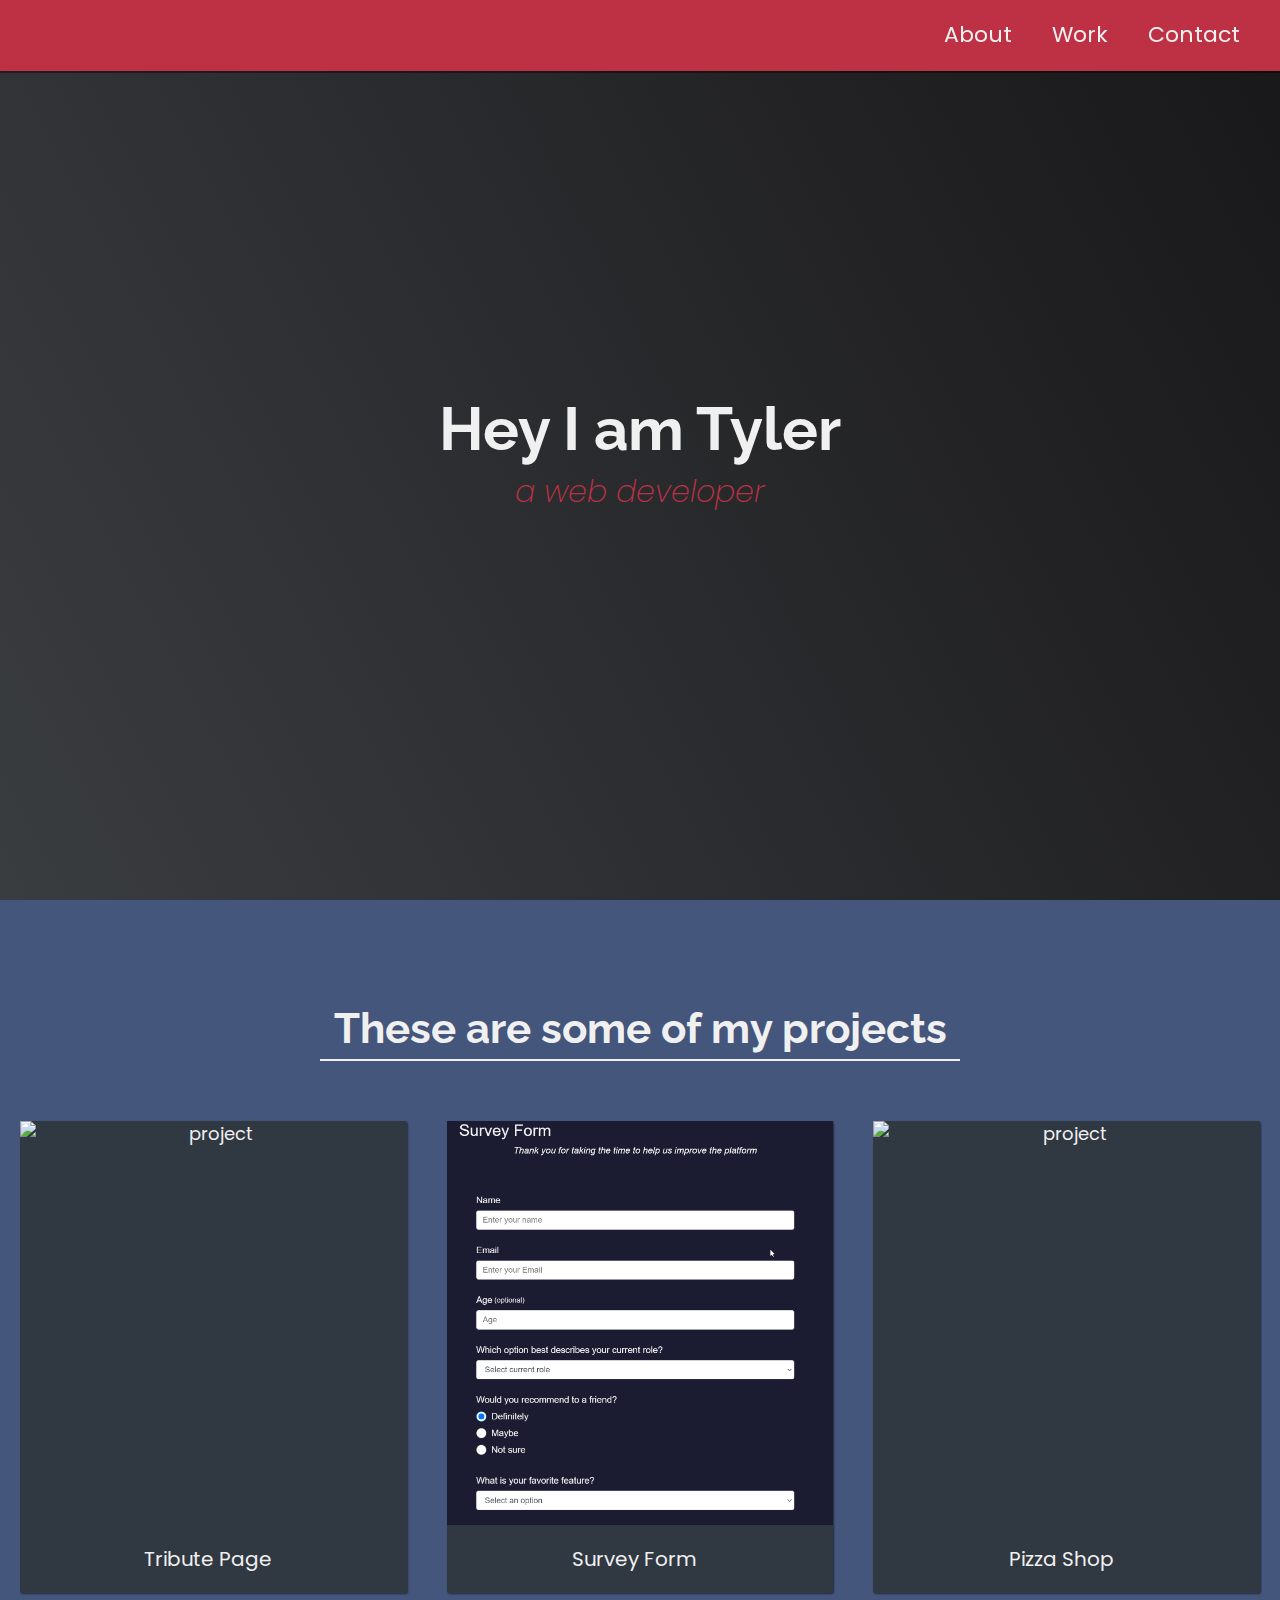
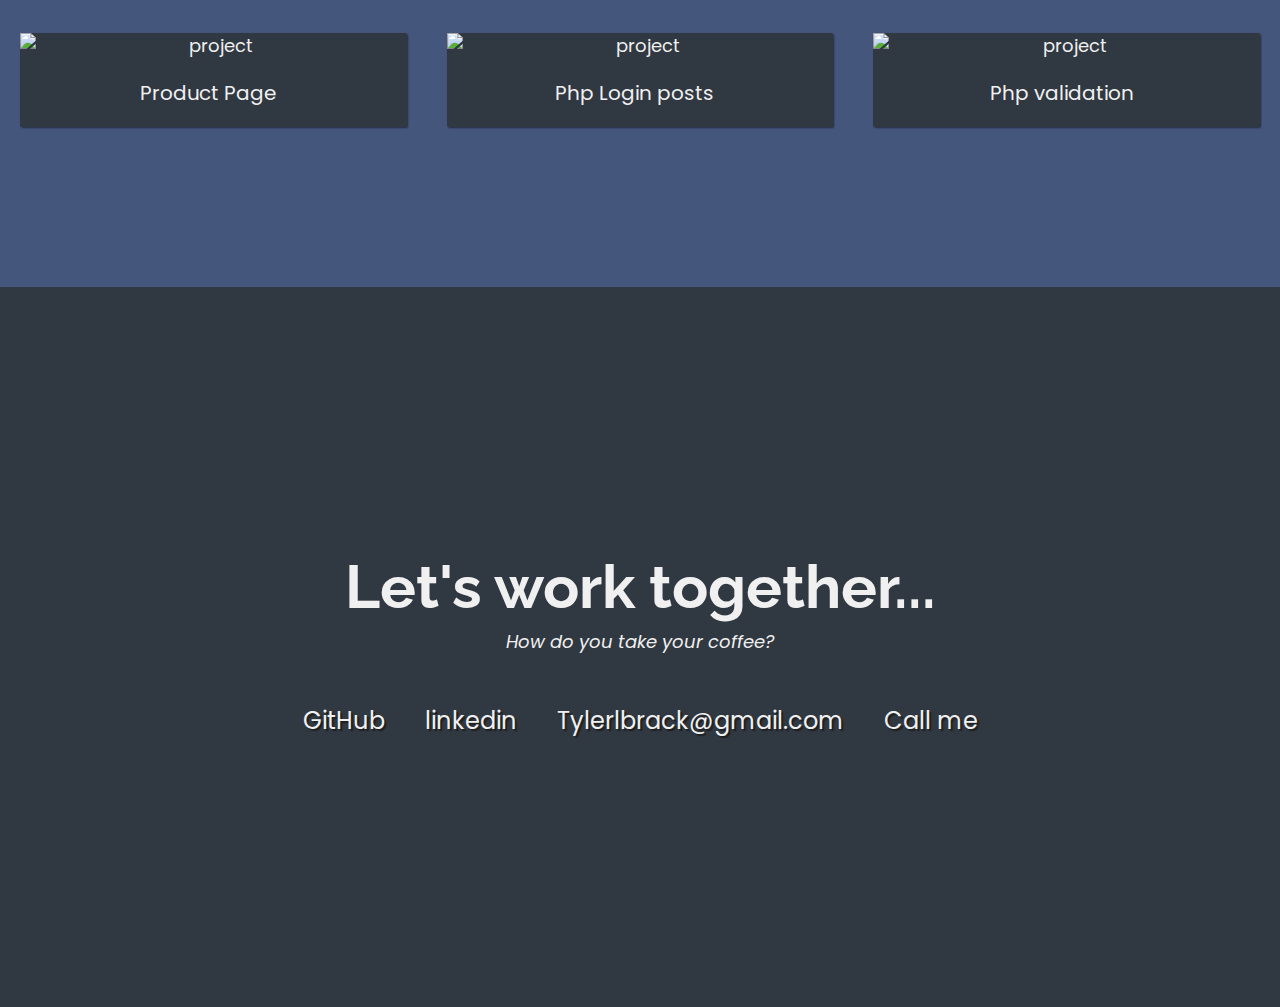
==== Portfolio/index.html @ 516d8262 "Add files via upload" ====
<!DOCTYPE html>
<html lang="en" >

<head>

  <meta charset="UTF-8">
  
<style>
/* Custom properties/variables  */
:root {
  --main-white: #f0f0f0;
  --main-red: #be3144;
  --main-blue: #45567d;
  --main-gray: #303841;
}

/* Base reset */
* {
  margin: 0;
  padding: 0;
}

/* box-sizing and font sizing */
*,
*::before,
*::after {
  box-sizing: inherit;
}

html {
  box-sizing: border-box;

  /* Set font size for easy rem calculations
   * default document font size = 16px, 1rem = 16px, 100% = 16px
   * (100% / 16px) * 10 = 62.5%, 1rem = 10px, 62.5% = 10px
  */
  font-size: 62.5%;
  scroll-behavior: smooth;
}

/* A few media query to set some font sizes at different screen sizes.
 * This helps automate a bit of responsiveness.
 * The trick is to use the rem unit for size values, margin and padding.
 * Because rem is relative to the document font size
 * when we scale up or down the font size on the document
 * it will affect all properties using rem units for the values.
*/

/* I am using the em unit for breakpoints
 * The calculation is the following
 * screen size divided by browser base font size
 * As an example: a breakpoint at 980px
 * 980px / 16px = 61.25em
*/

/* 1200px / 16px = 75em */
@media (max-width: 75em) {
  html {
    font-size: 60%;
  }
}

/* 980px / 16px = 61.25em */
@media (max-width: 61.25em) {
  html {
    font-size: 58%;
  }
}

/* 460px / 16px = 28.75em */
@media (max-width: 28.75em) {
  html {
    font-size: 55%;
  }
}

/* Base styles */

body {
  font-family: 'Poppins', sans-serif;
  font-size: 1.8rem; /* 18px */
  font-weight: 400;
  line-height: 1.4;
  color: var(--main-white);
}

h1,
h2 {
  font-family: 'Raleway', sans-serif;
  font-weight: 700;
  text-align: center;
}

h1 {
  font-size: 6rem;
}

h2 {
  font-size: 4.2rem;
}

ul {
  list-style: none;
}

a {
  text-decoration: none;
  color: var(--main-white);
}

img {
  display: block;
  width: 100%;
}

/* nav */

.nav {
  display: flex;
  justify-content: flex-end;
  position: fixed;
  top: 0;
  left: 0;
  width: 100%;
  background: var(--main-red);
  box-shadow: 0 2px 0 rgba(0, 0, 0, 0.4);
  z-index: 10;
}

.nav-list {
  display: flex;
  margin-right: 2rem;
}

@media (max-width: 28.75em) {
  .nav {
    justify-content: center;
  }

  .nav-list {
    margin: 0 1rem;
  }
}

.nav-list a {
  display: block;
  font-size: 2.2rem;
  padding: 2rem;
}

.nav-list a:hover {
  background: var(--main-blue);
}

/* Welcome section */

.welcome-section {
  display: flex;
  flex-direction: column;
  justify-content: center;
  align-items: center;
  width: 100%;
  height: 100vh;
  background-color: #000;
  background-image: linear-gradient(62deg, #3a3d40 0%, #181719 100%);
}

.welcome-section > p {
  font-size: 3rem;
  font-weight: 200;
  font-style: italic;
  color: var(--main-red);
}

/* Projects section */

.projects-section {
  text-align: center;
  padding: 10rem 2rem;
  background: var(--main-blue);
}

.projects-section-header {
  max-width: 640px;
  margin: 0 auto 6rem auto;
  border-bottom: 0.2rem solid var(--main-white);
}

@media (max-width: 28.75em) {
  .projects-section-header {
    font-size: 4rem;
  }
}

/* "Automagic" image grid using no media queries */
.projects-grid {
  display: grid;
  grid-template-columns: repeat(auto-fit, minmax(320px, 1fr));
  grid-gap: 4rem;
  width: 100%;
  max-width: 1280px;
  margin: 0 auto;
  margin-bottom: 6rem;
}

@media (max-width: 30.625em) {
  .projects-section {
    padding: 6rem 1rem;
  }

  .projects-grid {
    grid-template-columns: 1fr;
  }
}

.project {
  background: var(--main-gray);
  box-shadow: 1px 1px 2px rgba(0, 0, 0, 0.5);
  border-radius: 2px;
}

.code {
  color: var(--main-gray);
  transition: color 0.3s ease-out;
}

.project:hover .code {
  color: #ff7f50;
}

.project-image {
  height: calc(100% - 6.8rem);
  width: 100%;
  object-fit: cover;
}

.project-title {
  font-size: 2rem;
  padding: 2rem 0.5rem;
}

.btn {
  display: inline-block;
  padding: 1rem 2rem;
  border-radius: 2px;
}

.btn-show-all {
  font-size: 2rem;
  background: var(--main-gray);
  transition: background 0.3s ease-out;
}

.btn-show-all:hover {
  background: var(--main-red);
}

.btn-show-all:hover > i {
  transform: translateX(2px);
}

.btn-show-all > i {
  margin-left: 10px;
  transform: translateX(0);
  transition: transform 0.3s ease-out;
}

/* Contact section */

.contact-section {
  display: flex;
  flex-direction: column;
  justify-content: center;
  align-items: center;
  text-align: center;
  width: 100%;
  height: 80vh;
  padding: 0 2rem;
  background: var(--main-gray);
}

.contact-section-header > h2 {
  font-size: 6rem;
}

@media (max-width: 28.75em) {
  .contact-section-header > h2 {
    font-size: 4rem;
  }
}

.contact-section-header > p {
  font-style: italic;
}

.contact-links {
  display: flex;
  justify-content: center;
  width: 100%;
  max-width: 980px;
  margin-top: 4rem;
  flex-wrap: wrap;
}

.contact-details {
  font-size: 2.4rem;
  text-shadow: 2px 2px 1px #1f1f1f;
  transition: transform 0.3s ease-out;
}

.contact-details:hover {
  transform: translateY(8px);
}

/* Footer */

footer {
  font-weight: 300;
  display: flex;
  justify-content: space-evenly;
  padding: 2rem;
  background: var(--main-gray);
  border-top: 4px solid var(--main-red);
}

footer > p {
  margin: 2rem;
}

footer i {
  vertical-align: middle;
}

@media (max-width: 28.75em) {
  footer {
    flex-direction: column;
    text-align: center;
  }
}
</style>

</head>

<body translate="no" >
  <link
  rel="stylesheet"
  href="https://use.fontawesome.com/releases/v5.8.2/css/all.css"
  integrity="sha384-oS3vJWv+0UjzBfQzYUhtDYW+Pj2yciDJxpsK1OYPAYjqT085Qq/1cq5FLXAZQ7Ay"
  crossorigin="anonymous"
/>
<link
  href="https://fonts.googleapis.com/css?family=Poppins:200i,300,400&display=swap"
  rel="stylesheet"
/>
<link
  href="https://fonts.googleapis.com/css?family=Raleway:700&display=swap"
  rel="stylesheet"
/>
<!-- START NAV -->

<nav id="navbar" class="nav">
  <ul class="nav-list">
    <li>
      <a href="#welcome-section">About</a>
    </li>
    <li>
      <a href="#projects">Work</a>
    </li>
    <li>
      <a href="#contact">Contact</a>
    </li>
  </ul>
</nav>

<!-- END NAV -->

<!-- START WELCOME SECTION -->

<section id="welcome-section" class="welcome-section">
  <h1>Hey I am Tyler</h1>
  <p>a web developer</p>
</section>

<!-- END WELCOME SECTION -->

<!-- START PROJECTS SECTION -->

<section id="projects" class="projects-section">
  <h2 class="projects-section-header">These are some of my projects</h2>

  <div class="projects-grid">
    <a
      href="https://tylerbrack.github.io/Tribute.html"
      target="_blank"
      class="project project-tile"
    >
      <img
        class="project-image"
        src="https://raw.githubusercontent.com/freeCodeCamp/cdn/master/build/testable-projects-fcc/images/tribute.jpg"
        alt="project"
      />
      <p class="project-title">
        <span class="code">&lt;</span>
       Tribute Page
        <span class="code">&#47;&gt;</span>
      </p>
    </a>
    <a
      href="https://tylerbrack.github.io/CodecampForm.html"
      target="_blank"
      class="project project-tile"
    >
      <img
        class="project-image"
        src="SurveyForm.png"
        alt="project"
      />
      <p class="project-title">
        <span class="code">&lt;</span>
        Survey Form
        <span class="code">&#47;&gt;</span>
      </p>
    </a>
    <a
      href="https://tylerbrack.github.io/PizzaShop/TylerBPageNav.html"
      target="_blank"
      class="project project-tile"
    >
      <img
        class="project-image"
        src="C:\Users\Tyler Brack\Desktop\CodeCamp\Portfolio\2020-10-22 15_53_18-Parallax Example.png"
        alt="project"
      />
      <p class="project-title">
        <span class="code">&lt;</span>
        Pizza Shop
        <span class="code">&#47;&gt;</span>
      </p>
    </a>
    <a
      href="http://tylerbrack.github.io/ProductPage.html"
      target="_blank"
      class="project project-tile"
    >
      <img
        class="project-image"
        src="C:\Users\Tyler Brack\Desktop\CodeCamp\Portfolio\2020-10-22 15_57_34-.png"
        alt="project"
      />
      <p class="project-title">
        <span class="code">&lt;</span>
        Product Page
        <span class="code">&#47;&gt;</span>
      </p>
    </a>
    <a
      href="https://tlbrack.uwmsois.com/Summer/FinalProject/"
      target="_blank"
      class="project project-tile"
    >
      <img
        class="project-image"
        src="C:\Users\Tyler Brack\Desktop\CodeCamp\Portfolio\2020-10-22 15_59_36-https___tlbrack.uwmsois.com_Summer_FinalProject_.png"
        alt="project"
      />
      <p class="project-title">
        <span class="code">&lt;</span>
        Php Login posts
        <span class="code">&#47;&gt;</span>
      </p>
    </a>
    <a
      href="https://tlbrack.uwmsois.com/Summer/Assignment2/"
      target="_blank"
      class="project project-tile"
    >
      <img
        class="project-image"
        src="C:\Users\Tyler Brack\Desktop\CodeCamp\Portfolio\2020-10-22 16_01_52-https___tlbrack.uwmsois.com_Summer_Assignment2_.png"
        alt="project"
      />
      <p class="project-title">
        <span class="code">&lt;</span>
        Php validation
        <span class="code">&#47;&gt;</span>
      </p>
    </a>
  </div>

  
</section>

<!-- END PROJECTS SECTION -->

<!-- START CONTACT SECTION -->

<section id="contact" class="contact-section">
  <div class="contact-section-header">
    <h2>Let's work together...</h2>
    <p>How do you take your coffee?</p>
  </div>
  <div class="contact-links">
    
    <a
      id="profile-link"
      href="https://github.com/TylerBrack"
      target="_blank"
      class="btn contact-details"
      ><i class="fab fa-github"></i> GitHub</a
    >
    <a
      href="https://www.linkedin.com/in/tyler-brack-406547131/"
      target="_blank"
      class="btn contact-details"
      ><i class="fab fa-linkedin"></i> linkedin</a
    >
    <a href="mailto:Tylerlbrack@gmail.com" class="btn contact-details"><i class="fas fa-at"></i> Tylerlbrack@gmail.com</a
    >
    <a href="tel:9202878431" class="btn contact-details"
      ><i class="fas fa-mobile-alt"></i> Call me</a
    >
  </div>
</section>

<!-- END CONTACT SECTION -->

<!-- START FOOTER SECTION -->


  

</body>

</html>
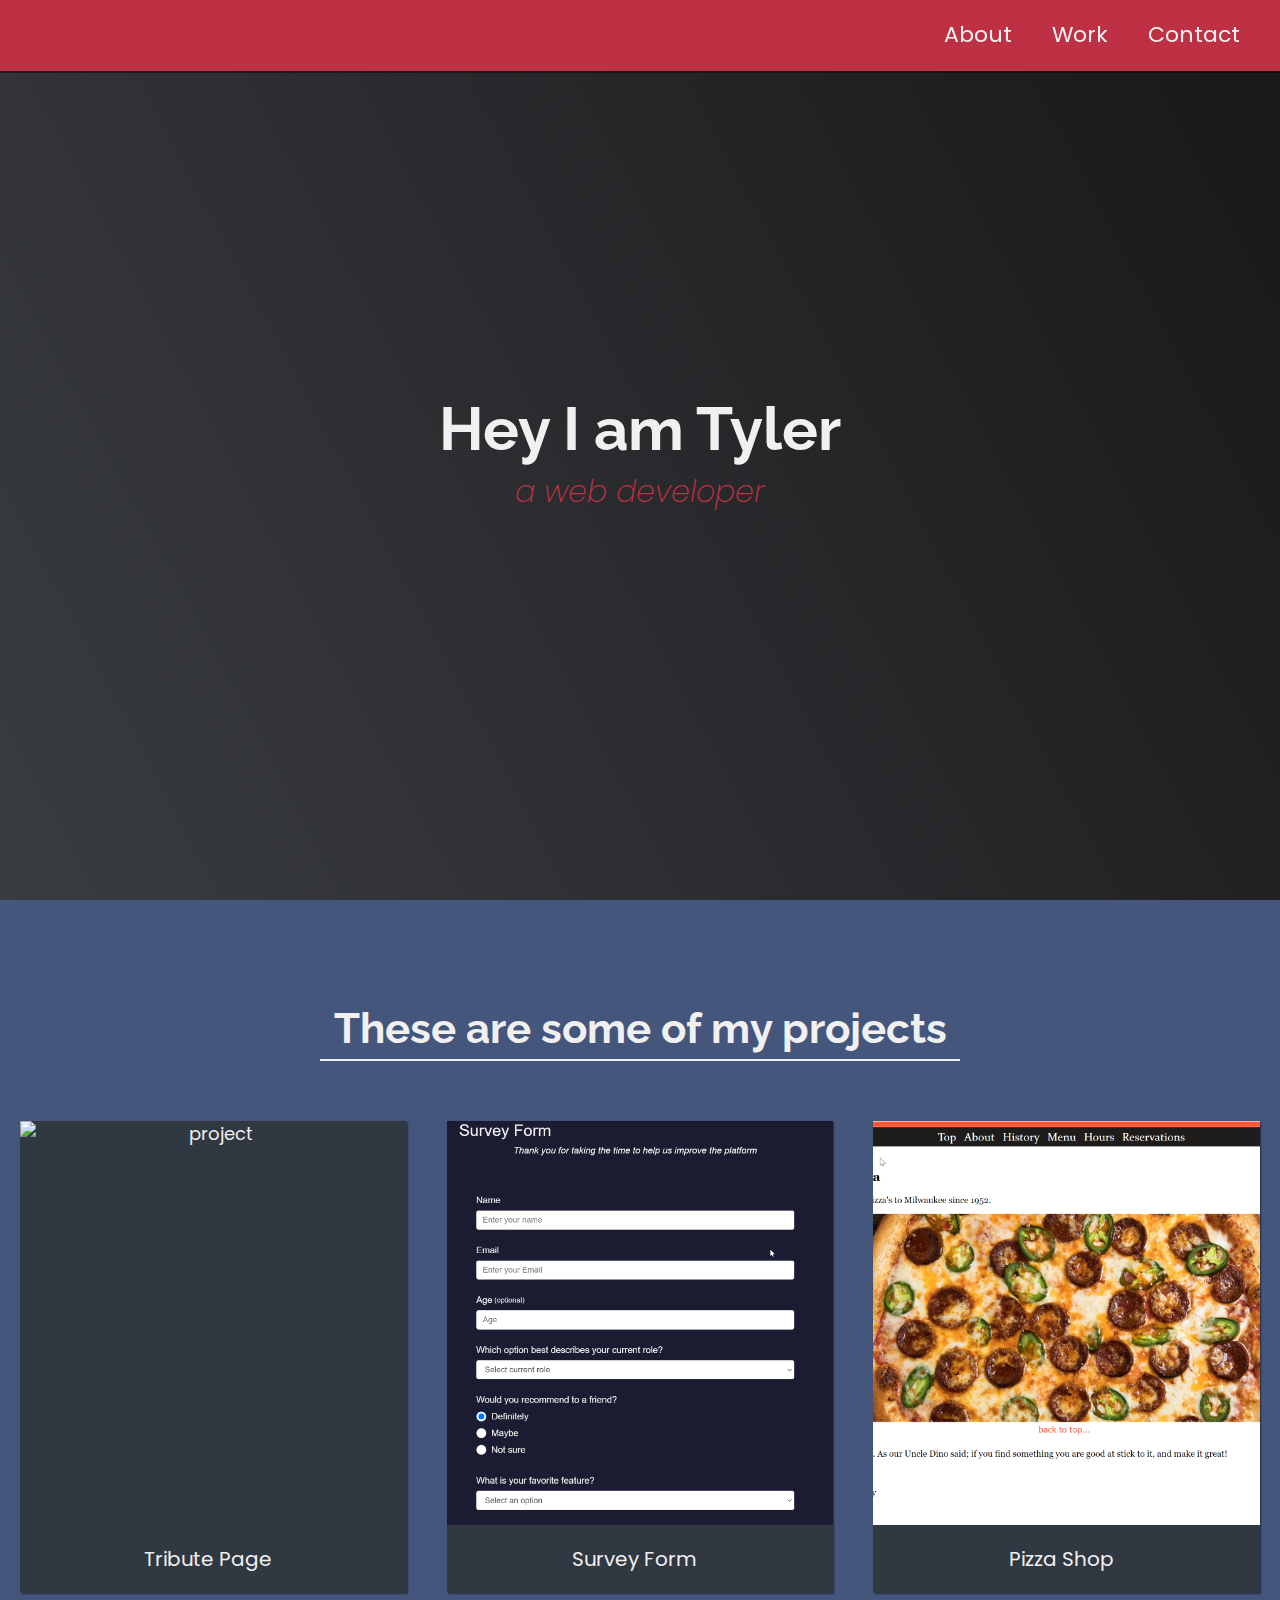
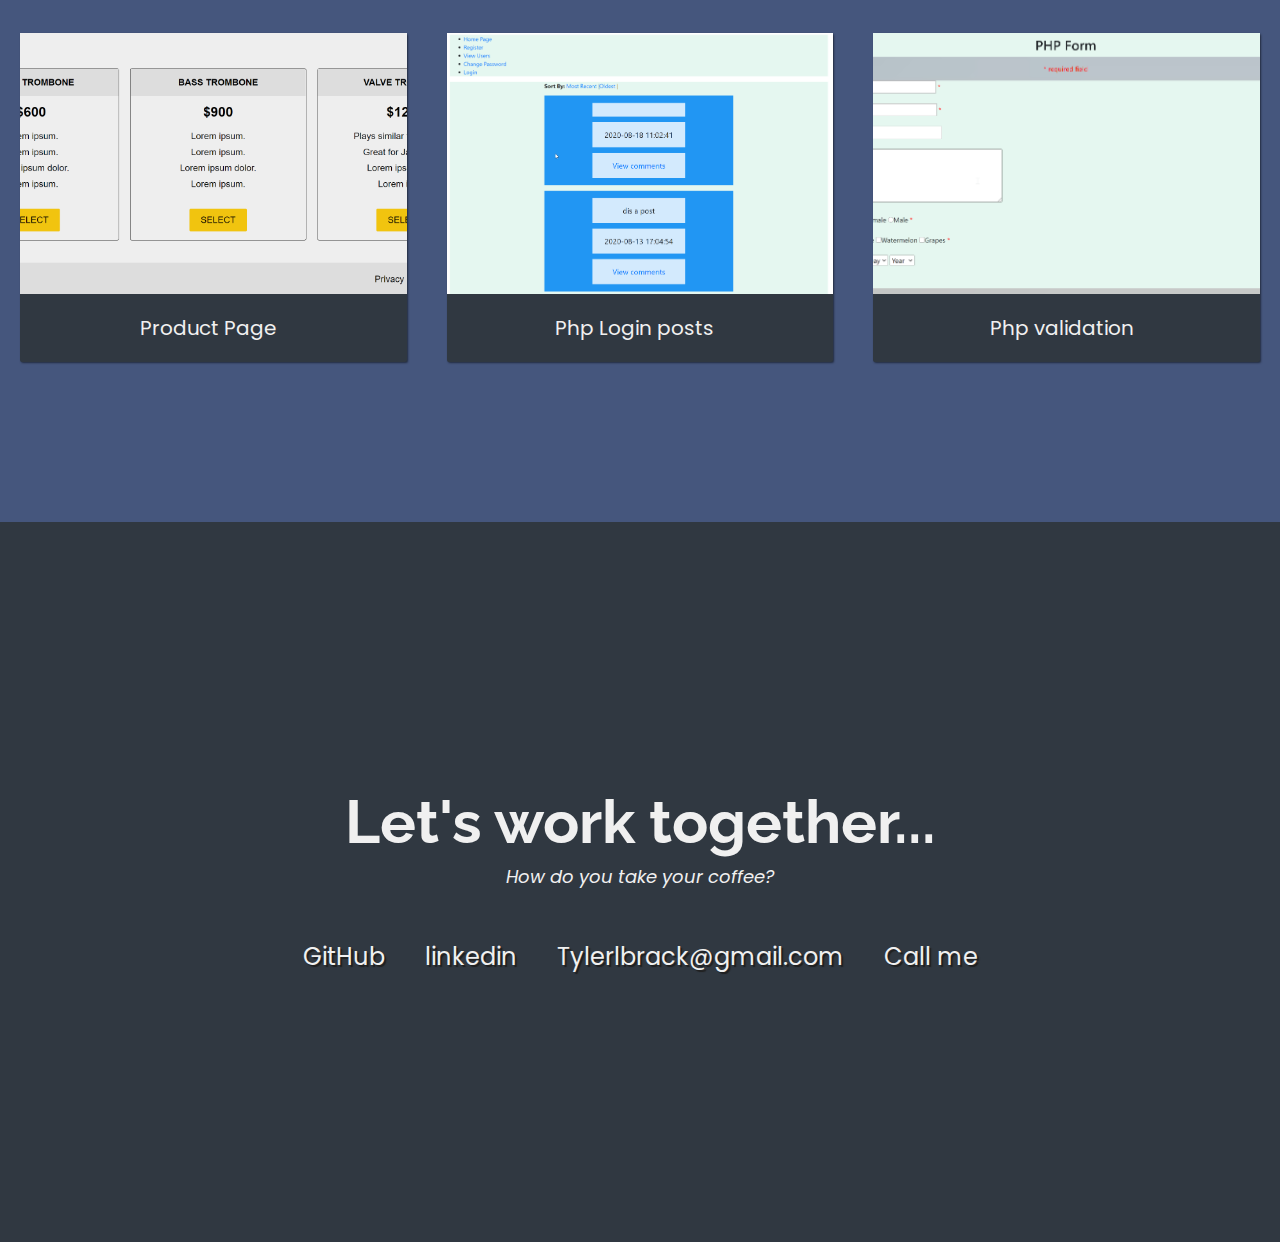
==== commit 4a59b5de: "Update index.html" ====
--- a/Portfolio/index.html
+++ b/Portfolio/index.html
@@ -428,7 +428,7 @@
     >
       <img
         class="project-image"
-        src="C:\Users\Tyler Brack\Desktop\CodeCamp\Portfolio\2020-10-22 15_53_18-Parallax Example.png"
+        src="2020-10-22 15_53_18-Parallax Example.png"
         alt="project"
       />
       <p class="project-title">
@@ -444,7 +444,7 @@
     >
       <img
         class="project-image"
-        src="C:\Users\Tyler Brack\Desktop\CodeCamp\Portfolio\2020-10-22 15_57_34-.png"
+        src="2020-10-22 15_57_34-.png"
         alt="project"
       />
       <p class="project-title">
@@ -460,7 +460,7 @@
     >
       <img
         class="project-image"
-        src="C:\Users\Tyler Brack\Desktop\CodeCamp\Portfolio\2020-10-22 15_59_36-https___tlbrack.uwmsois.com_Summer_FinalProject_.png"
+        src="2020-10-22 15_59_36-https___tlbrack.uwmsois.com_Summer_FinalProject_.png"
         alt="project"
       />
       <p class="project-title">
@@ -476,7 +476,7 @@
     >
       <img
         class="project-image"
-        src="C:\Users\Tyler Brack\Desktop\CodeCamp\Portfolio\2020-10-22 16_01_52-https___tlbrack.uwmsois.com_Summer_Assignment2_.png"
+        src="2020-10-22 16_01_52-https___tlbrack.uwmsois.com_Summer_Assignment2_.png"
         alt="project"
       />
       <p class="project-title">
@@ -531,4 +531,4 @@
 
 </body>
 
-</html>+</html>
